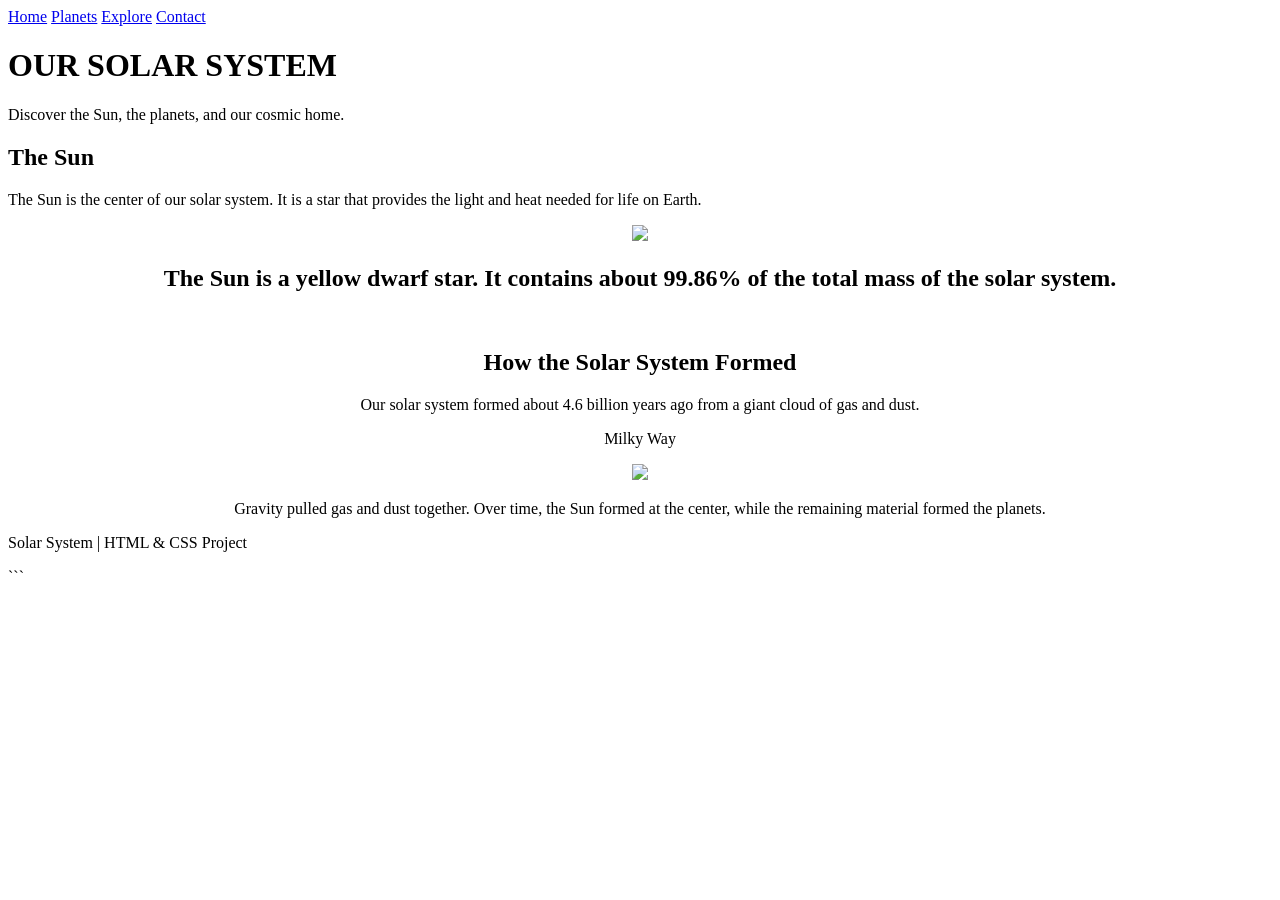
==== index.html @ 507d5625 "Add files via upload space" ====
<!doctype html>
<html>

<head>
    <title>Solar System</title>
    <link href="style.css" rel="stylesheet" type="text/css">
</head>

<body>

    <nav>
        <a href="index.html">Home</a>
        <a href="planets.html">Planets</a>
        <a href="explore.html">Explore</a>
        <a href="contact.html">Contact</a>
    </nav>

    <div class="hero">
        <h1>OUR SOLAR SYSTEM</h1>
        <p>Discover the Sun, the planets, and our cosmic home.</p>
    </div>

    <h2 class="title">The Sun</h2>

    <p id="intro">
        The Sun is the center of our solar system.
        It is a star that provides the light and heat
        needed for life on Earth.
    </p>

    <center>
        <div class="dan">

            <img src="https://encrypted-tbn0.gstatic.com/images?q=tbn:ANd9GcTZuE1UYq9WMALnVShDfa4-9B-y71xzO8IjMlxM5fGBQw&s=10">

            <h2>
                The Sun is a yellow dwarf star.
                It contains about 99.86% of the total mass
                of the solar system.
            </h2>

            <br>

            <h2 class="title">How the Solar System Formed</h2>

            <p>
                Our solar system formed about 4.6 billion years ago
                from a giant cloud of gas and dust.
            </p>

            <p>Milky Way</p>

            <img src="https://thumb.wikimedia.org/wikipedia/commons/thumb/5/56/Soot-line1.jpg/1920px-Soot-line1.jpg?utm_source=commons.wikimedia.org&utm_campaign=index&utm_content=thumbnail&_=20220915225158" width="80%">

            <p>
                Gravity pulled gas and dust together.
                Over time, the Sun formed at the center,
                while the remaining material formed the planets.
            </p>

        </div>
    </center>

    <div class="footer">
        <p>Solar System | HTML & CSS Project</p>
    </div>

</body>

</html>
```
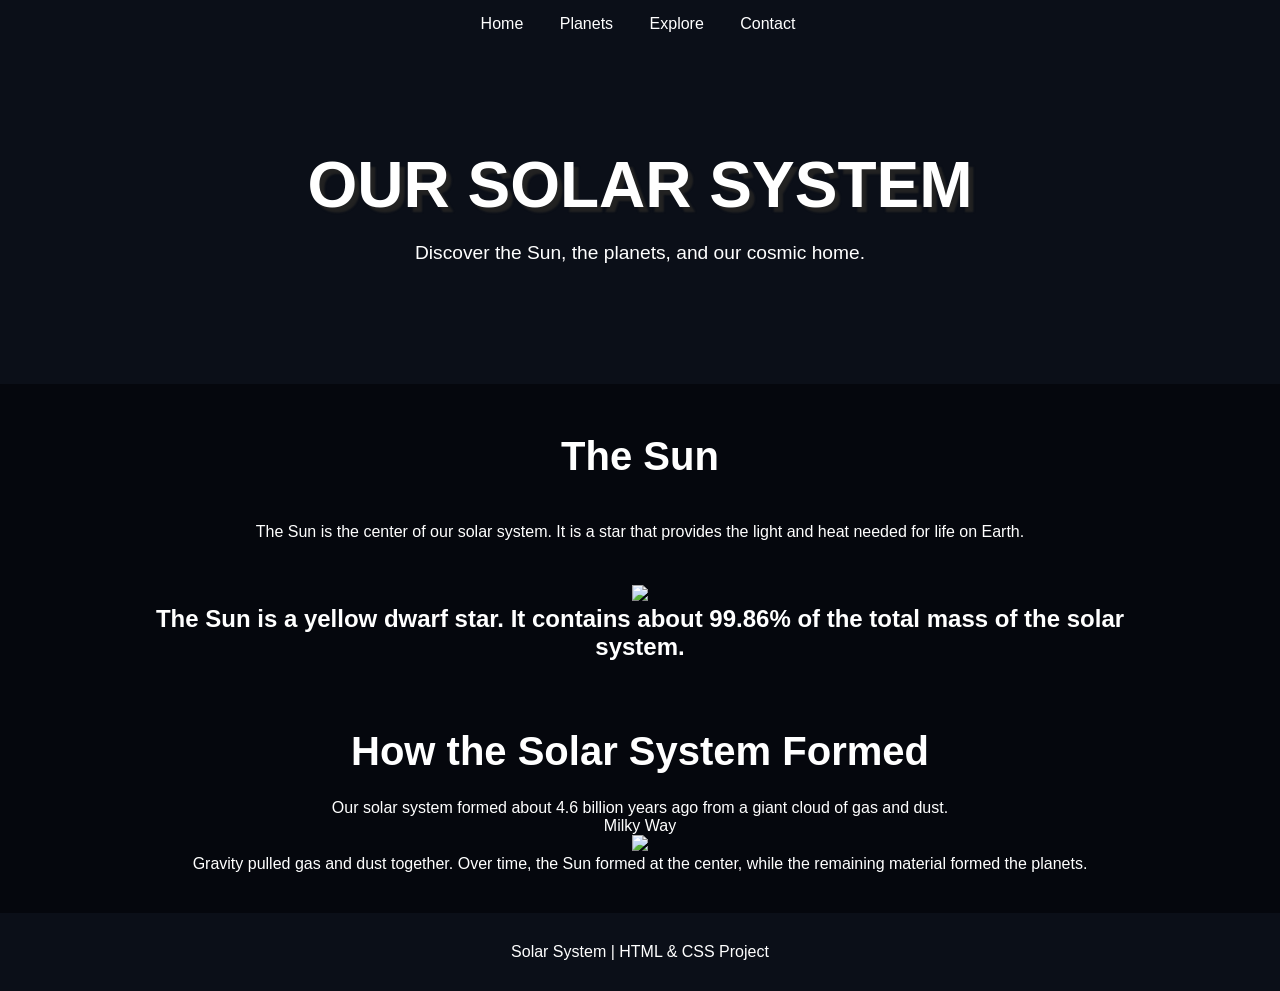
==== commit 614dc1f5: "Update index.html" ====
--- a/index.html
+++ b/index.html
@@ -68,4 +68,3 @@
 </body>
 
 </html>
-```
--- a/style.css
+++ b/style.css
@@ -0,0 +1,167 @@
+*{
+    margin:0;
+}
+
+body{
+    background-color:#05070d;
+    color:white;
+    font-family:Arial;
+    text-align:center;
+}
+
+nav{
+    position:sticky;
+    top:0;
+    background-color:#0b0f18;
+    padding:15px;
+}
+
+nav a{
+    text-decoration:none;
+    color:white;
+    padding:10px 18px;
+    margin-left:-4px;
+}
+
+nav a:hover{
+    background-color:white;
+    color:#05070d;
+}
+
+.hero{
+    padding:100px 20px;
+    background-color:#0b0f18;
+}
+
+.hero h1{
+    font-size:4em;
+    text-shadow:5px 5px 2px #222;
+}
+
+.hero p{
+    font-size:1.2em;
+    margin:20px;
+}
+
+.title{
+    margin:50px 20px 25px;
+    font-size:2.5em;
+}
+
+.subtitle{
+    margin:10px 20px 40px;
+}
+
+.row{
+    width:100%;
+}
+
+.col{
+    width:25%;
+    float:left;
+    text-align:center;
+    padding-bottom:40px;
+}
+.col img{
+    width:200px;
+    height:200px;
+    object-fit:cover;
+    border-radius:10px;
+    opacity:0.9;
+}
+
+.col img:hover{
+    opacity:0.6;
+}
+
+.col h3{
+    margin:15px;
+}
+
+.col p{
+    margin:15px;
+}
+
+.col2{
+    width:50%;
+    float:left;
+    text-align:center;
+    padding-bottom:50px;
+}
+
+.col2 img{
+    width:60%;
+    height:px;
+    opacity:;
+}
+
+.card{
+    width:80%;
+    margin:30px auto;
+    padding:30px;
+    border:1px solid #444;
+    background-color:#0b0f18;
+    border-radius:10px;
+}
+
+#sun{
+    font-size:3em;
+    text-shadow:5px 5px 2px #333;
+}
+
+#intro{
+    width:80%;
+    margin:40px auto;
+    line-height:1.6;
+}
+
+table{
+    width:90%;
+    margin:30px auto;
+}
+
+th,td{
+    border:1px solid #555;
+    padding:12px;
+}
+
+th{
+    background-color:#1a2030;
+}
+
+form{
+    width:70%;
+    margin:30px auto;
+    padding:30px;
+    border:1px solid #555;
+    background-color:#0b0f18;
+    border-radius:10px;
+}
+
+input,textarea{
+    width:90%;
+    padding:10px;
+    margin:10px;
+}
+
+button{
+    background-color:white;
+    color:#05070d;
+    padding:10px 25px;
+    border:0;
+}
+
+button:hover{
+    background-color:#999;
+}
+
+.footer{
+    clear:both;
+    padding:30px;
+    margin-top:40px;
+    background-color:#0b0f18;
+}
+.dan{
+    width:80%;
+}
+#
